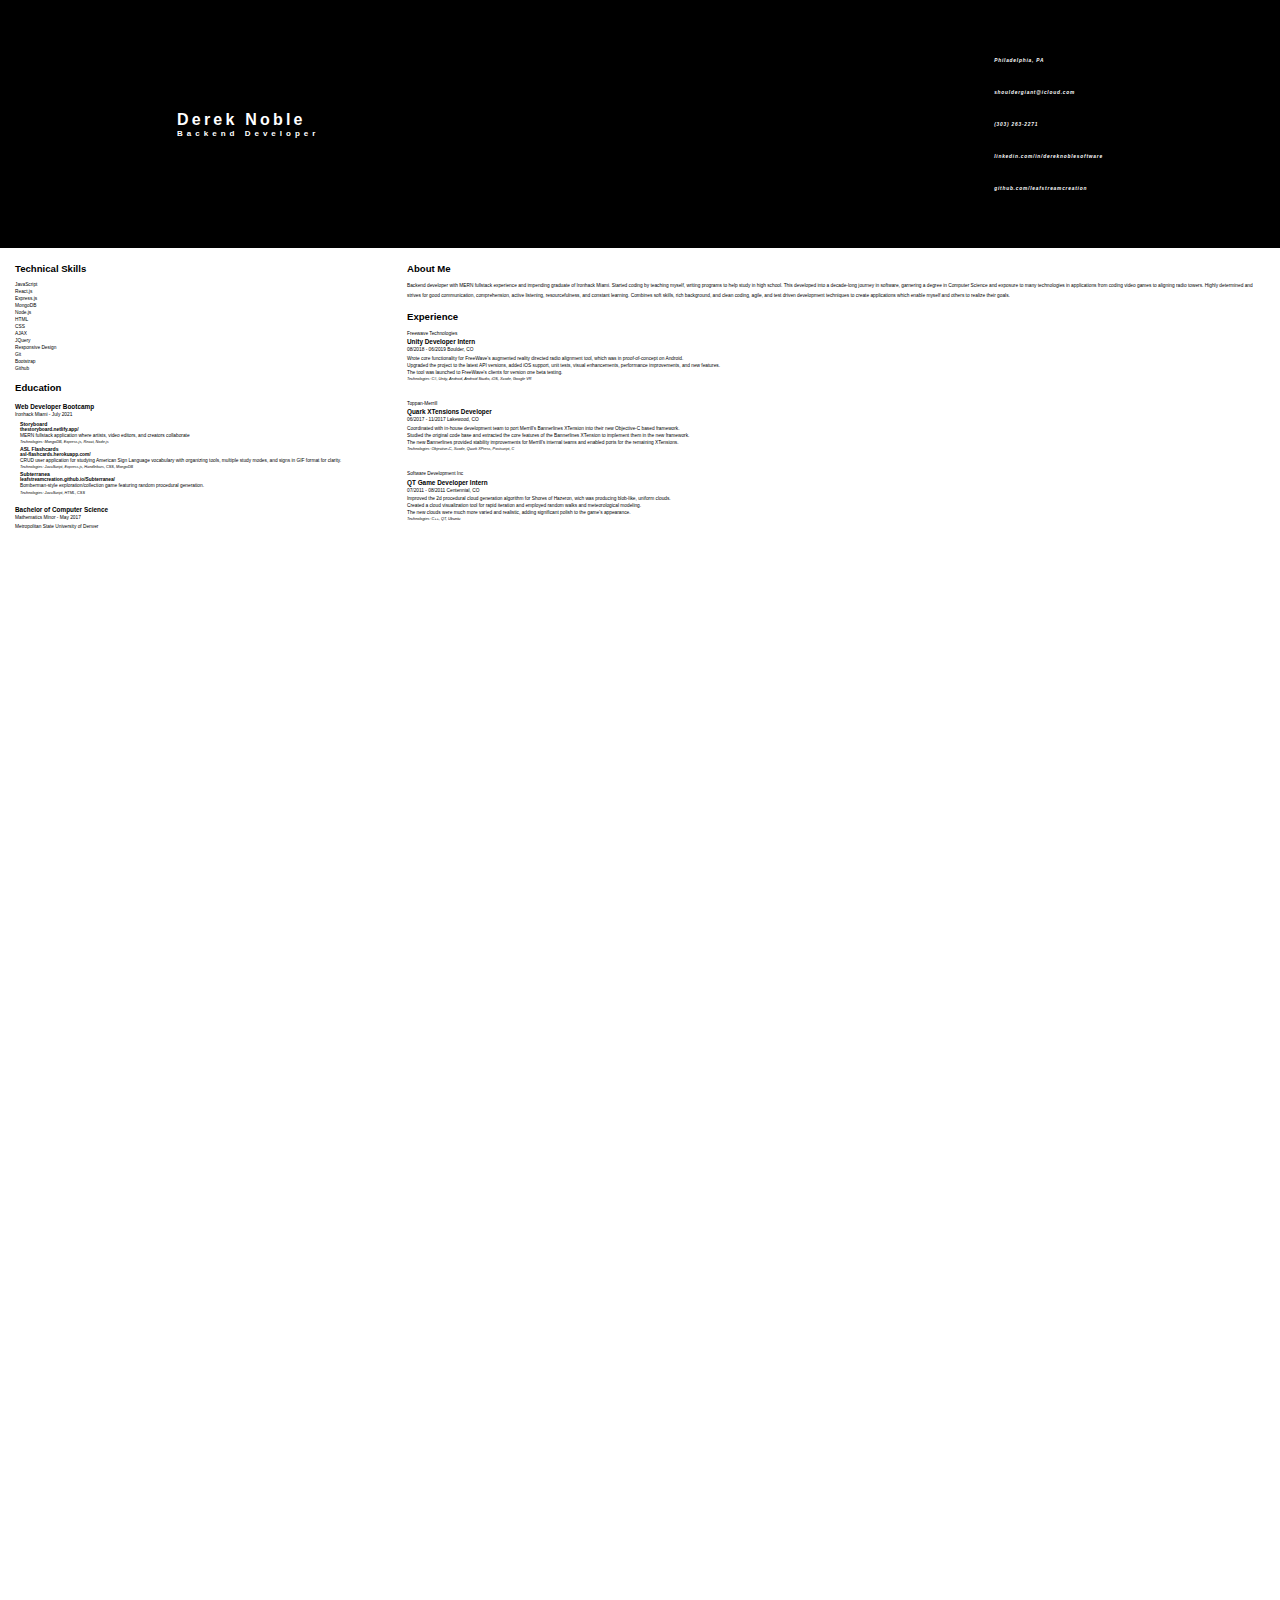
==== resume.html @ aae8b9cb "Added final project" ====
<!DOCTYPE html>
<html lang="en">
    <!-- Comment -->
<head>
    <meta charset="UTF-8">
    <meta http-equiv="X-UA-Compatible" content="IE=edge">
    <meta name="viewport" content="width=device-width, initial-scale=1.0">
    <title>Derek Noble Software</title>
    <link rel="stylesheet" href="resume.css">
</head>
<body>
    <header class="header">
        <div class="title">
            <h1 class="my-name">Derek Noble</h1>
            <h2 class="my-title">Backend Developer</h2>
        </div>
        <address class="contact-box">
            <strong class="contact">
                <!-- <div><img class="contact-icon" src="/icons/House.png" alt="Location"></div>  -->
                <a>Philadelphia, PA</a>
            </strong>
            <strong class="contact">
                <!-- <div><img class="contact-icon" src="/icons/Mail.png" alt="Email Address"></div> -->
                <a href="mailto:shouldergiant@icloud.com">shouldergiant@icloud.com</a>
            </strong>
            <strong class="contact">
                <!-- <div><img class="contact-icon" src="/icons/Phone.png" alt="Phone Number"></div> -->
                <a href="tel:+13032632271">(303) 263-2271</a>
            </strong>
            <strong class="contact">
                <!-- <div><img class="contact-icon" src="/icons/LinkedIn.png" alt="LinkedIn"></div>  -->
                <a href="https://www.linkedin.com/in/dereknoblesoftware/">linkedin.com/in/dereknoblesoftware</a>
            </strong>
            <strong class="contact">
                <!-- <div><img class="contact-icon" src="/icons/GitHub.png" alt="GitHub"></div>  -->
                <a href="https://github.com/leafstreamcreation">github.com/leafstreamcreation</a>
            </strong>
        </address>
    </header>
    <main>
        <div class="column left">
            <section class="technical-skills">
                <h3>Technical Skills</h3>
                <ul>
                    <li>JavaScript</li>
                    <li>React.js</li>
                    <li>Express.js</li>
                    <li>MongoDB</li>
                    <li>Node.js</li>
                    <li>HTML</li>
                    <li>CSS</li>
                    <li>AJAX</li>
                    <li>JQuery</li>
                    <li>Responsive Design</li>
                    <li>Git</li>
                    <li>Bootstrap</li>
                    <li>Github</li>
                </ul>
            </section>
            <section class="education">
                <h3>Education</h3>
                <div class="education-container">
                    <article class="school">
                        <h4>Web Developer Bootcamp</h4>
                        <p>Ironhack Miami - July 2021</p>
                        <ul class="project-container">
                            <li class="project">
                                <h5>Storyboard</h5>
                                <a href="https://thestoryboard.netlify.app/"><strong>thestoryboard.netlify.app/</strong></a>
                                <p>MERN fullstack application where artists, video editors, and creators collaborate</p>
                                <i>Technologies: MongoDB, Express.js, React, Node.js</i>
                                <!-- <a href="#">Live URL</a> -->
                            </li>
                            <li class="project">
                                <h5>ASL Flashcards</h5>
                                <a href="https://asl-flashcards.herokuapp.com/"><strong>asl-flashcards.herokuapp.com/</strong></a>
                                <p>CRUD user application for studying American Sign Language vocabulary with organizing tools, multiple study modes, and signs in GIF format for clarity.</p>
                                <i>Technologies: JavaScript, Express.js, Handlebars, CSS, MongoDB</i>
                                <!-- <a href="#">Live URL</a> -->
                            </li>
                            <li class="project">
                                <h5>Subterranea</h5>
                                <a href="https://leafstreamcreation.github.io/Subterranea/"><strong>leafstreamcreation.github.io/Subterranea/</strong></a>
                                <p>Bomberman-style exploration/collection game featuring random procedural generation.</p>
                                <i>Technologies: JavaScript, HTML, CSS</i>
                            </li>
                        </ul>
                    </article>
                    <article class="school">
                        <h4>Bachelor of Computer Science</h4>
                        <p>Mathematics Minor - May 2017</p>
                        <p>Metropolitan State University of Denver</p>
                    </article>
                </div>
            </section>
        </div>
        <div class="column right">
            <section class="summary">
                <h3>About Me</h3>
                <p>
                    Backend developer with MERN fullstack experience and impending graduate of Ironhack Miami. Started coding by teaching myself, writing programs to help study in high school. This developed into a decade-long journey in software, garnering a degree in Computer Science and exposure to many technologies in applications from coding video games to aligning radio towers. Highly determined and strives for good communication, comprehension, active listening, resourcefulness, and constant learning. Combines soft skills, rich background, and clean coding, agile, and test driven development techniques to create applications which enable myself and others to realize their goals.
                </p>
            </section>
            <section class="experience">
                <h3>Experience</h3>
                <div class="position-container">
                    <article class="position">
                        <p>Freewave Technologies</p>
                        <h4>Unity Developer Intern</h4>
                        <p>08/2018 - 06/2019 Boulder, CO</p>
                        <ul>
                            <li>Wrote core functionality for FreeWave's augmented reality directed radio alignment tool, which was in proof-of-concept on Android.</li>
                            <li>Upgraded the project to the latest API versions, added iOS support, unit tests, visual enhancements, performance improvements, and new features.</li>
                            <li>The tool was launched to FreeWave's clients for version one beta testing.</li>
                        </ul>
                        <i>Technologies: C#, Unity, Android, Android Studio, iOS, Xcode, Google VR</i>
                    </article>
                    <article class="position">
                        <p>Toppan-Merrill</p>
                        <h4>Quark XTensions Developer</h4>
                        <p>06/2017 - 11/2017 Lakewood, CO</p>
                        <ul>
                            <li>Coordinated with in-house development team to port Merrill's Bannerlines XTension into their new Objective-C based framework.</li>
                            <li>Studied the original code base and extracted the core features of the Bannerlines XTension to implement them in the new framework.</li>
                            <li>The new Bannerlines provided stability improvements for Merrill's internal teams and enabled ports for the remaining XTensions.</li>
                        </ul>
                        <i>Technologies: Objective-C, Xcode, Quark XPress, Postscript, C</i>
                    </article>
                    <article class="position">
                        <p>Software Development Inc</p>
                        <h4>QT Game Developer Intern</h4>
                        <p>07/2011 - 08/2011 Centennial, CO</p>
                        <ul>
                            <li>Improved the 2d procedural cloud generation algorithm for Shores of Hazeron, wich was producing blob-like, uniform clouds.</li>
                            <li>Created a cloud visualization tool for rapid iteration and employed random walks and meteorological modeling.</li>
                            <li>The new clouds were much more varied and realistic, adding significant polish to the game's appearance.</li>
                        </ul>
                        <i>Technologies: C++, QT, Ubuntu</i>
                    </article>
                </div>
            </section>
        </div>
    </main>
</body>
</html>
---- resume.css ----
/* the html is limited to US letter (8.5'X11') dimensions
scaled to the width of the viewport */

/* Todo: media query so that fonts, margins,
and formatting scale properly */




* {
    margin: 0;
    padding: 0;
}

html {
    width: 100vw;
    height: 129.411765vw;
    /* border: 1px solid black; */
    font-family: Arial, Helvetica, sans-serif;
}

body {
    width: 100%;
    height: 100%;
}

a {
    text-decoration: none;
    color: inherit;
}

.header {
    display: flex;
    flex-direction: row;
    align-items: center;
    justify-content: space-evenly;
    width: 100%;
    height: 15%;
    overflow-y: clip;
    background-color: black;
    color: white;
}

.title {
    flex-basis: 50%;
    /* background-color: coral; */
}

.my-name {
    font-size: 1rem;
    letter-spacing: .2rem;
}

.my-title {
    font-size: .5rem;
    letter-spacing: .25rem;
}

.contact-box {
    display: flex;
    flex-direction: column;
    justify-content: space-evenly;
    height: 75%;
}

.contact {
    font-size: .3rem;
    letter-spacing: .05rem;
    color:white;
}

ul {
    list-style: none;
    display: flex;
    flex-direction: column;
    flex-wrap: wrap;
    /* border: solid 1px red */
}

.contact-icon {
    width: 40px;
    height: 40px;
}

main {
    width: 100vw;
    height: 85%;
    overflow-y: clip;
    display: flex;
    flex-direction: row;
}

.column {
    height: 100%;
    overflow-y: clip;
    /* overflow-x: clip; */
    padding: 10px;
}

.left {
    width: 30%;
}
.right {
    width: 70%;
}

section > h3 {
    font-size: .6rem;
    letter-spacing: 0rem;
    margin-bottom: 7px;
}

h4 {
    font-size: .4rem;
}

p {
    font-size: .3rem;
    word-spacing: 0rem;
    line-height: 200%;
    overflow-wrap: break-word;
    hyphens: auto;
}

li {
    font-size: .3rem;
    word-spacing: 0rem;
    margin: 1px 0;
}

section {
    padding: 5px;
    /* border: solid 1px green; */
}

h5 {
    font-size: .32rem;
}

.technical-skills {
    display: flex;
    flex-direction: column;
    flex-basis: 20%;
}

.education {
    flex-basis: 80%;
}

.project {
    margin-left: 5px;
}

.project > p {
    line-height: 150%;
}

.school {
    margin-top: 10px;
}

.position {
    margin-top: 5px;
    /* border: solid 1px blue; */
}

i {
    font-size: .24rem;
    word-spacing: 0rem;
    /* border: solid 1px black */
}

.position i {
    position: relative;
    top: -10px;
}

/* default media; mobile first portrait (iphone XS max) */
@media only screen and (min-width: 414px) and (max-width: 767px) and (orientation: portrait) {
    html {
        font-size: 16px;
    }
}



@media print {
    
}
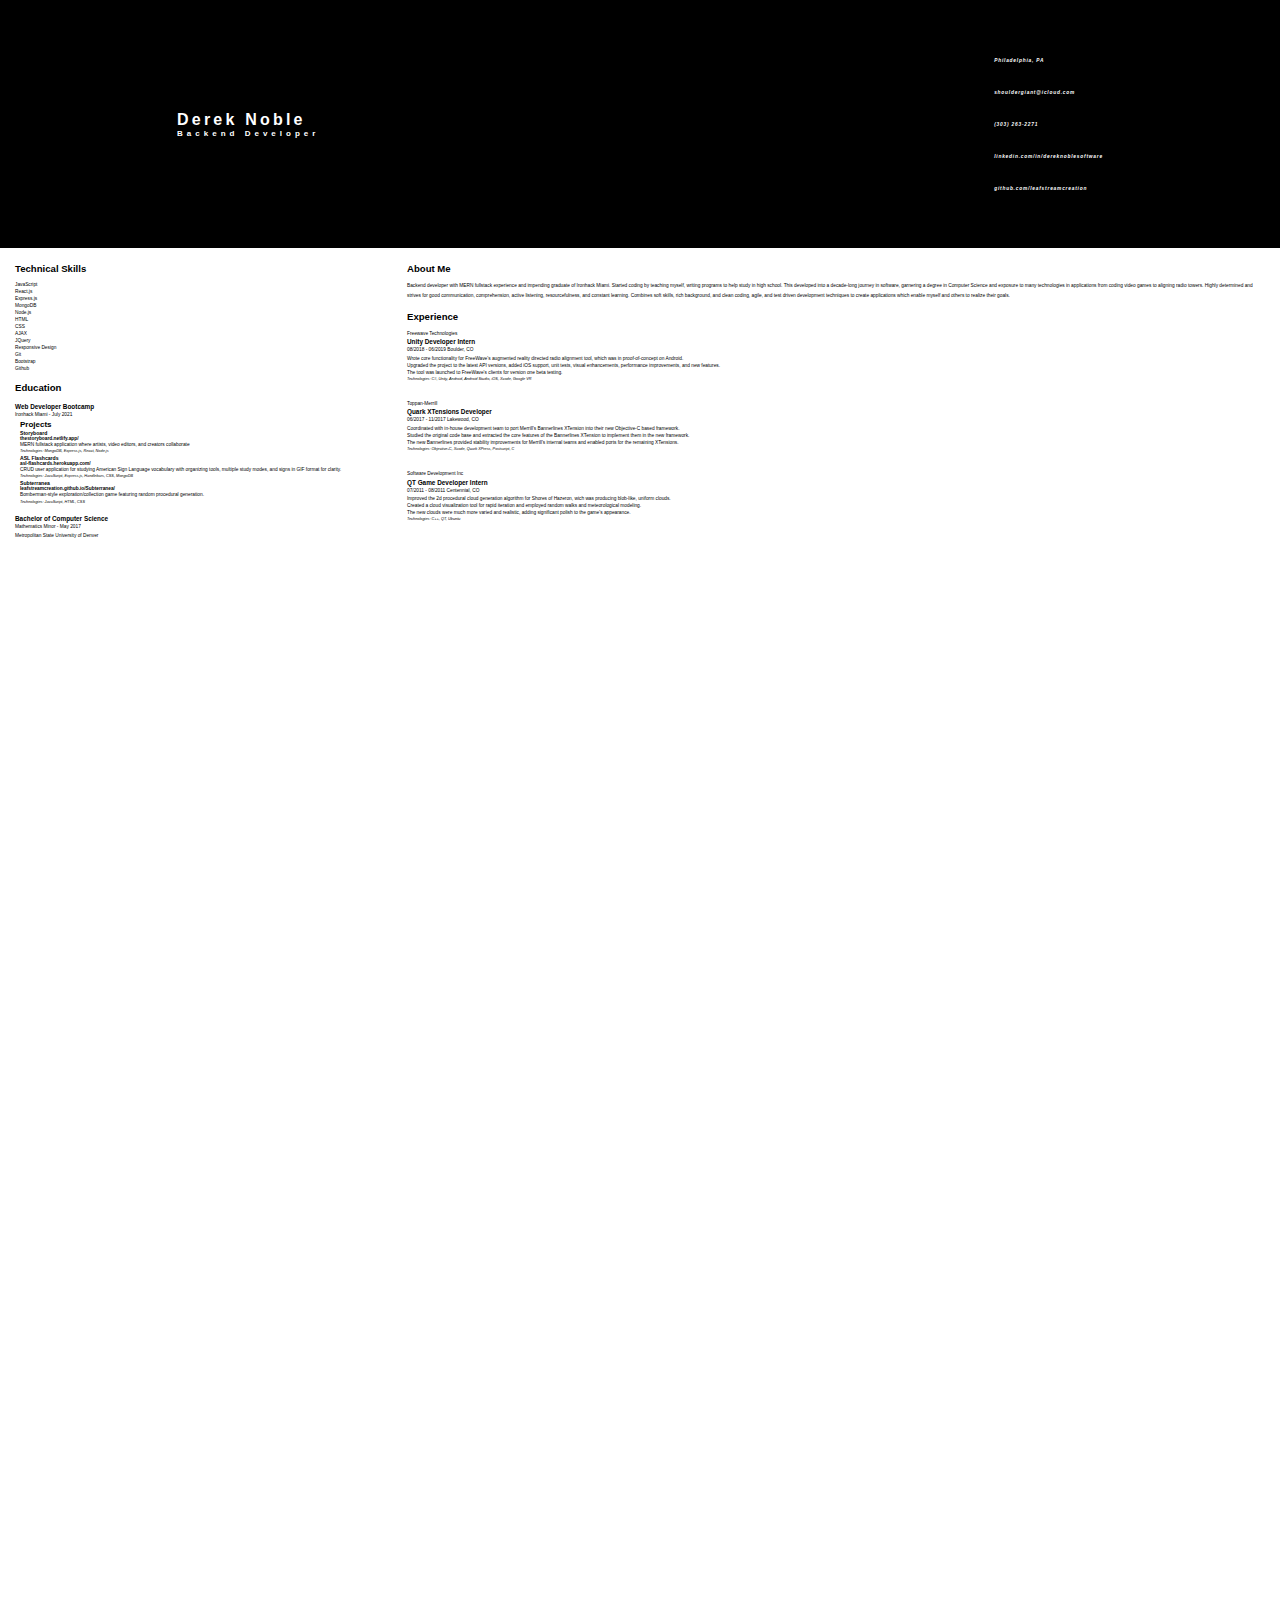
==== commit a05658ae: "Projects subheader added" ====
--- a/resume.html
+++ b/resume.html
@@ -64,6 +64,7 @@
                         <h4>Web Developer Bootcamp</h4>
                         <p>Ironhack Miami - July 2021</p>
                         <ul class="project-container">
+                            <h4 class="project-header">Projects</h4>
                             <li class="project">
                                 <h5>Storyboard</h5>
                                 <a href="https://thestoryboard.netlify.app/"><strong>thestoryboard.netlify.app/</strong></a>
--- a/resume.css
+++ b/resume.css
@@ -147,6 +147,11 @@
     flex-basis: 80%;
 }
 
+.project-header {
+    font-size: .5rem;
+    margin-left: 5px;
+}
+
 .project {
     margin-left: 5px;
 }
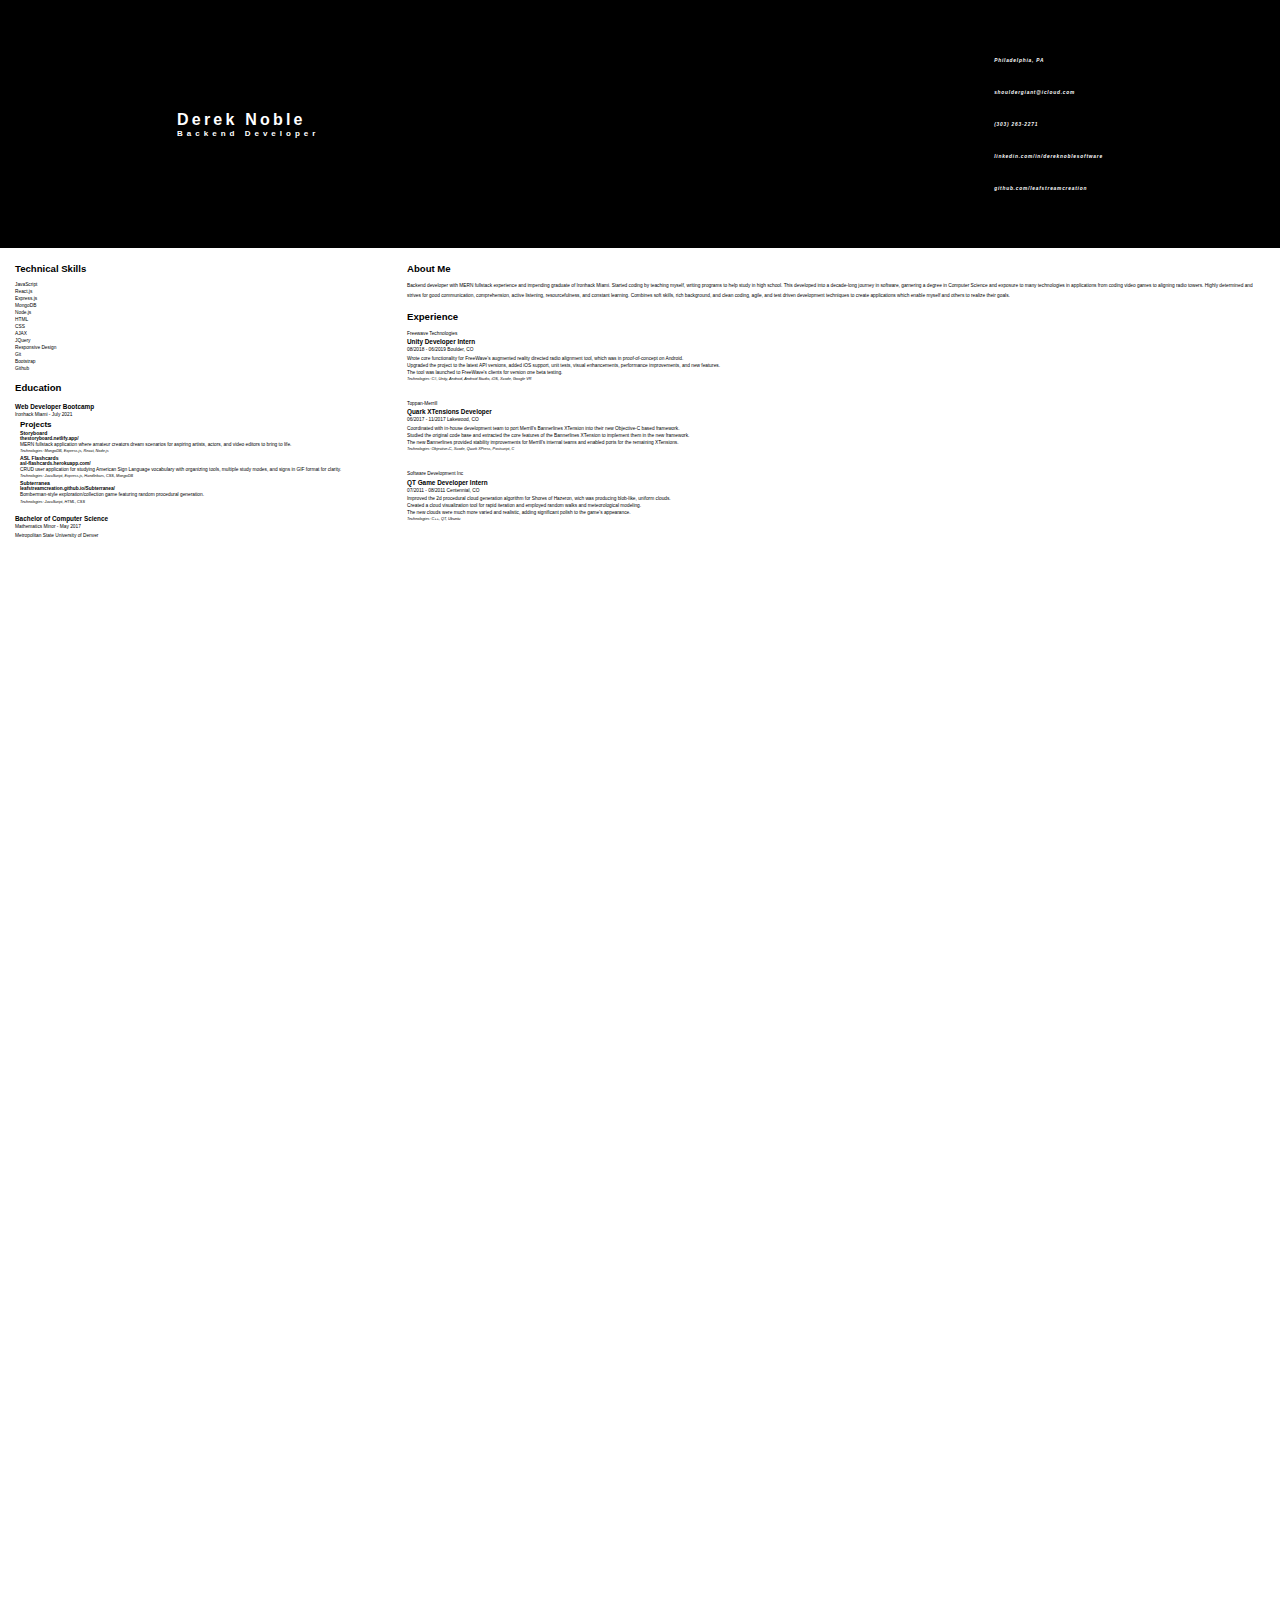
==== commit 31c2ca8f: "Fleshed out storyboard project description" ====
--- a/resume.html
+++ b/resume.html
@@ -68,7 +68,7 @@
                             <li class="project">
                                 <h5>Storyboard</h5>
                                 <a href="https://thestoryboard.netlify.app/"><strong>thestoryboard.netlify.app/</strong></a>
-                                <p>MERN fullstack application where artists, video editors, and creators collaborate</p>
+                                <p>MERN fullstack application where amateur creators dream scenarios for aspiring artists, actors, and video editors to bring to life.</p>
                                 <i>Technologies: MongoDB, Express.js, React, Node.js</i>
                                 <!-- <a href="#">Live URL</a> -->
                             </li>
--- a/resume.css
+++ b/resume.css
@@ -180,7 +180,7 @@
     top: -10px;
 }
 
-/* default media; mobile first portrait (iphone XS max) */
+/* default medium; mobile first portrait (iPhone XS max) */
 @media only screen and (min-width: 414px) and (max-width: 767px) and (orientation: portrait) {
     html {
         font-size: 16px;
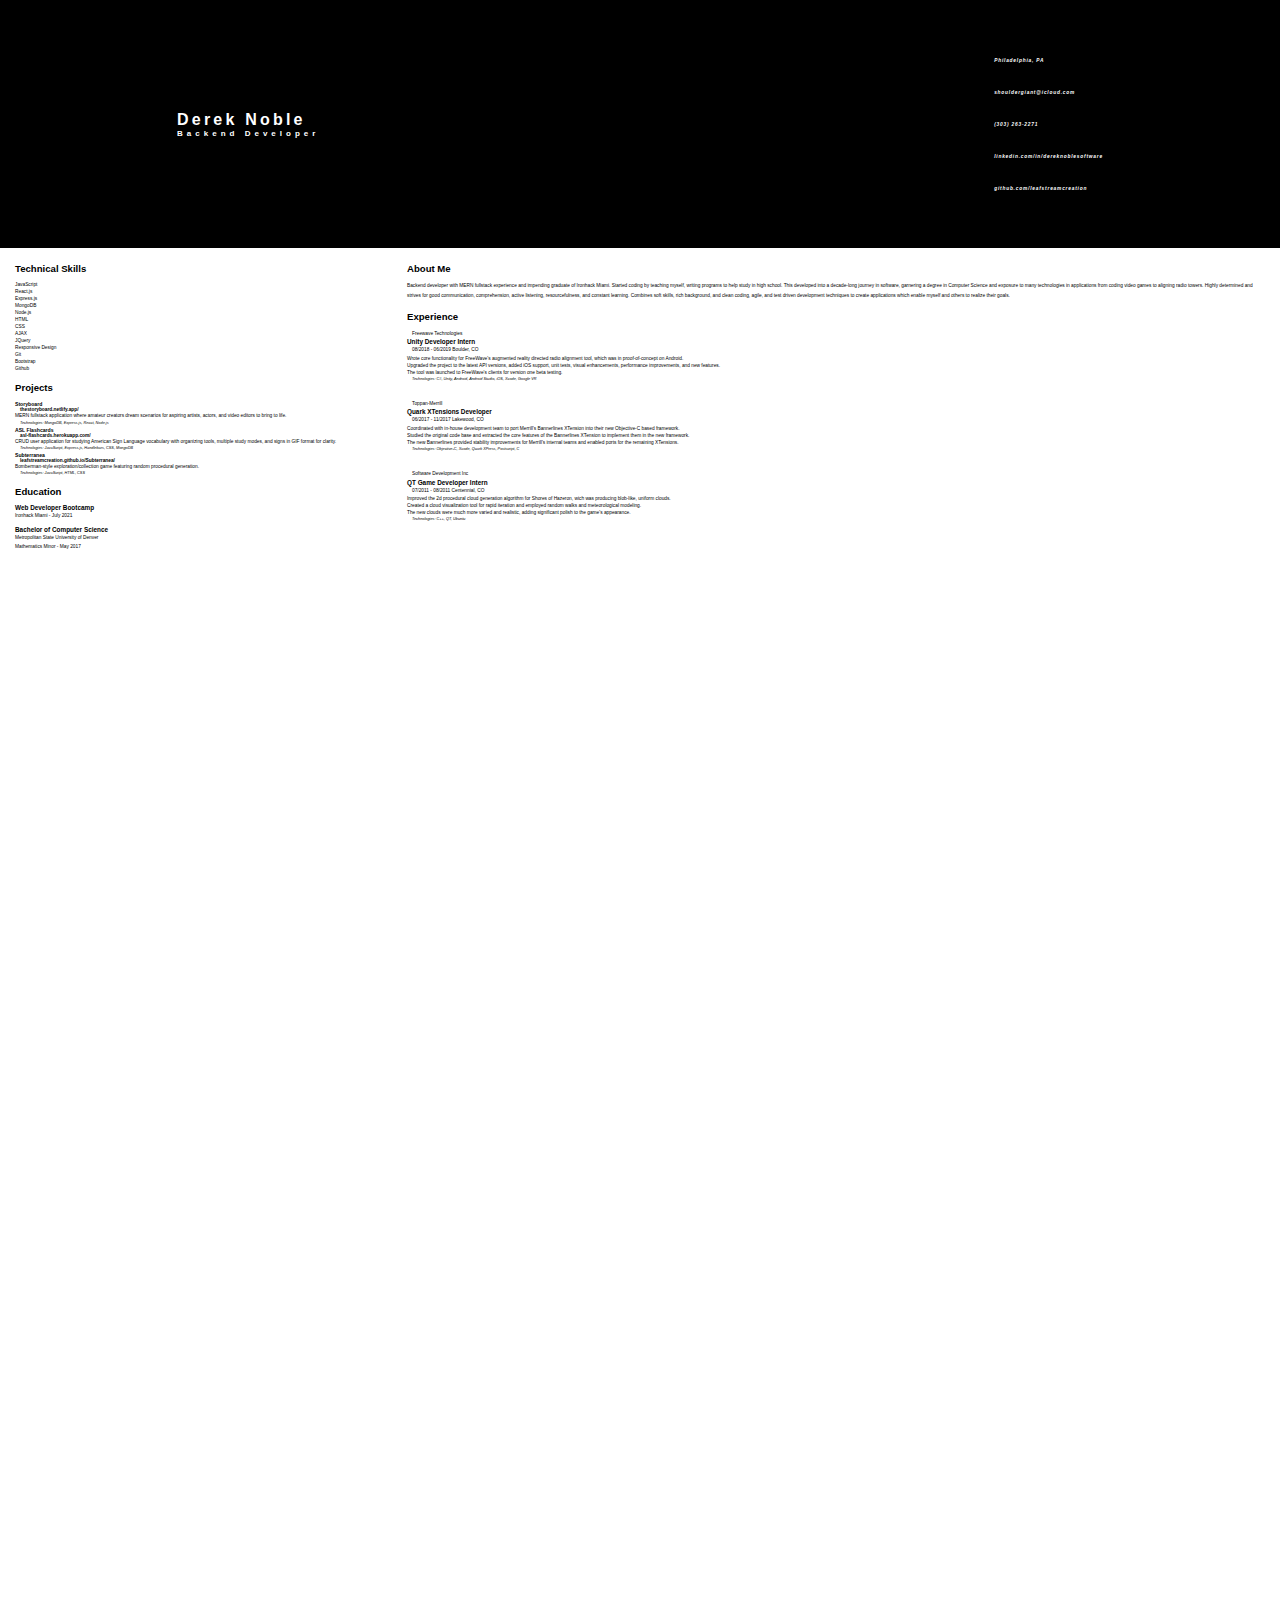
==== commit 32f4f99d: "Added Projects section" ====
--- a/resume.html
+++ b/resume.html
@@ -57,40 +57,42 @@
                     <li>Github</li>
                 </ul>
             </section>
+            <section class="projects">
+                <h3>Projects</h3>
+                <ul class="project-container">
+                    <li class="project">
+                        <h5>Storyboard</h5>
+                        <a href="https://thestoryboard.netlify.app/"><strong>thestoryboard.netlify.app/</strong></a>
+                        <p>MERN fullstack application where amateur creators dream scenarios for aspiring artists, actors, and video editors to bring to life.</p>
+                        <i>Technologies: MongoDB, Express.js, React, Node.js</i>
+                        <!-- <a href="#">Live URL</a> -->
+                    </li>
+                    <li class="project">
+                        <h5>ASL Flashcards</h5>
+                        <a href="https://asl-flashcards.herokuapp.com/"><strong>asl-flashcards.herokuapp.com/</strong></a>
+                        <p>CRUD user application for studying American Sign Language vocabulary with organizing tools, multiple study modes, and signs in GIF format for clarity.</p>
+                        <i>Technologies: JavaScript, Express.js, Handlebars, CSS, MongoDB</i>
+                        <!-- <a href="#">Live URL</a> -->
+                    </li>
+                    <li class="project">
+                        <h5>Subterranea</h5>
+                        <a href="https://leafstreamcreation.github.io/Subterranea/"><strong>leafstreamcreation.github.io/Subterranea/</strong></a>
+                        <p>Bomberman-style exploration/collection game featuring random procedural generation.</p>
+                        <i>Technologies: JavaScript, HTML, CSS</i>
+                    </li>
+                </ul>
+            </section>
             <section class="education">
                 <h3>Education</h3>
                 <div class="education-container">
                     <article class="school">
                         <h4>Web Developer Bootcamp</h4>
                         <p>Ironhack Miami - July 2021</p>
-                        <ul class="project-container">
-                            <h4 class="project-header">Projects</h4>
-                            <li class="project">
-                                <h5>Storyboard</h5>
-                                <a href="https://thestoryboard.netlify.app/"><strong>thestoryboard.netlify.app/</strong></a>
-                                <p>MERN fullstack application where amateur creators dream scenarios for aspiring artists, actors, and video editors to bring to life.</p>
-                                <i>Technologies: MongoDB, Express.js, React, Node.js</i>
-                                <!-- <a href="#">Live URL</a> -->
-                            </li>
-                            <li class="project">
-                                <h5>ASL Flashcards</h5>
-                                <a href="https://asl-flashcards.herokuapp.com/"><strong>asl-flashcards.herokuapp.com/</strong></a>
-                                <p>CRUD user application for studying American Sign Language vocabulary with organizing tools, multiple study modes, and signs in GIF format for clarity.</p>
-                                <i>Technologies: JavaScript, Express.js, Handlebars, CSS, MongoDB</i>
-                                <!-- <a href="#">Live URL</a> -->
-                            </li>
-                            <li class="project">
-                                <h5>Subterranea</h5>
-                                <a href="https://leafstreamcreation.github.io/Subterranea/"><strong>leafstreamcreation.github.io/Subterranea/</strong></a>
-                                <p>Bomberman-style exploration/collection game featuring random procedural generation.</p>
-                                <i>Technologies: JavaScript, HTML, CSS</i>
-                            </li>
-                        </ul>
                     </article>
                     <article class="school">
                         <h4>Bachelor of Computer Science</h4>
-                        <p>Mathematics Minor - May 2017</p>
                         <p>Metropolitan State University of Denver</p>
+                        <p class="offset-left">Mathematics Minor - May 2017</p>
                     </article>
                 </div>
             </section>
--- a/resume.css
+++ b/resume.css
@@ -147,12 +147,7 @@
     flex-basis: 80%;
 }
 
-.project-header {
-    font-size: .5rem;
-    margin-left: 5px;
-}
-
-.project {
+.project > a, i {
     margin-left: 5px;
 }
 
@@ -161,12 +156,16 @@
 }
 
 .school {
-    margin-top: 10px;
+    margin-top: 5px;
 }
 
 .position {
     margin-top: 5px;
     /* border: solid 1px blue; */
+}
+
+.position > p, i {
+    margin-left: 5px;
 }
 
 i {
@@ -183,7 +182,11 @@
 /* default medium; mobile first portrait (iPhone XS max) */
 @media only screen and (min-width: 414px) and (max-width: 767px) and (orientation: portrait) {
     html {
-        font-size: 16px;
+        font-size: 18px;
+    }
+
+    .offset-left {
+        margin-left: 5px;
     }
 }
 
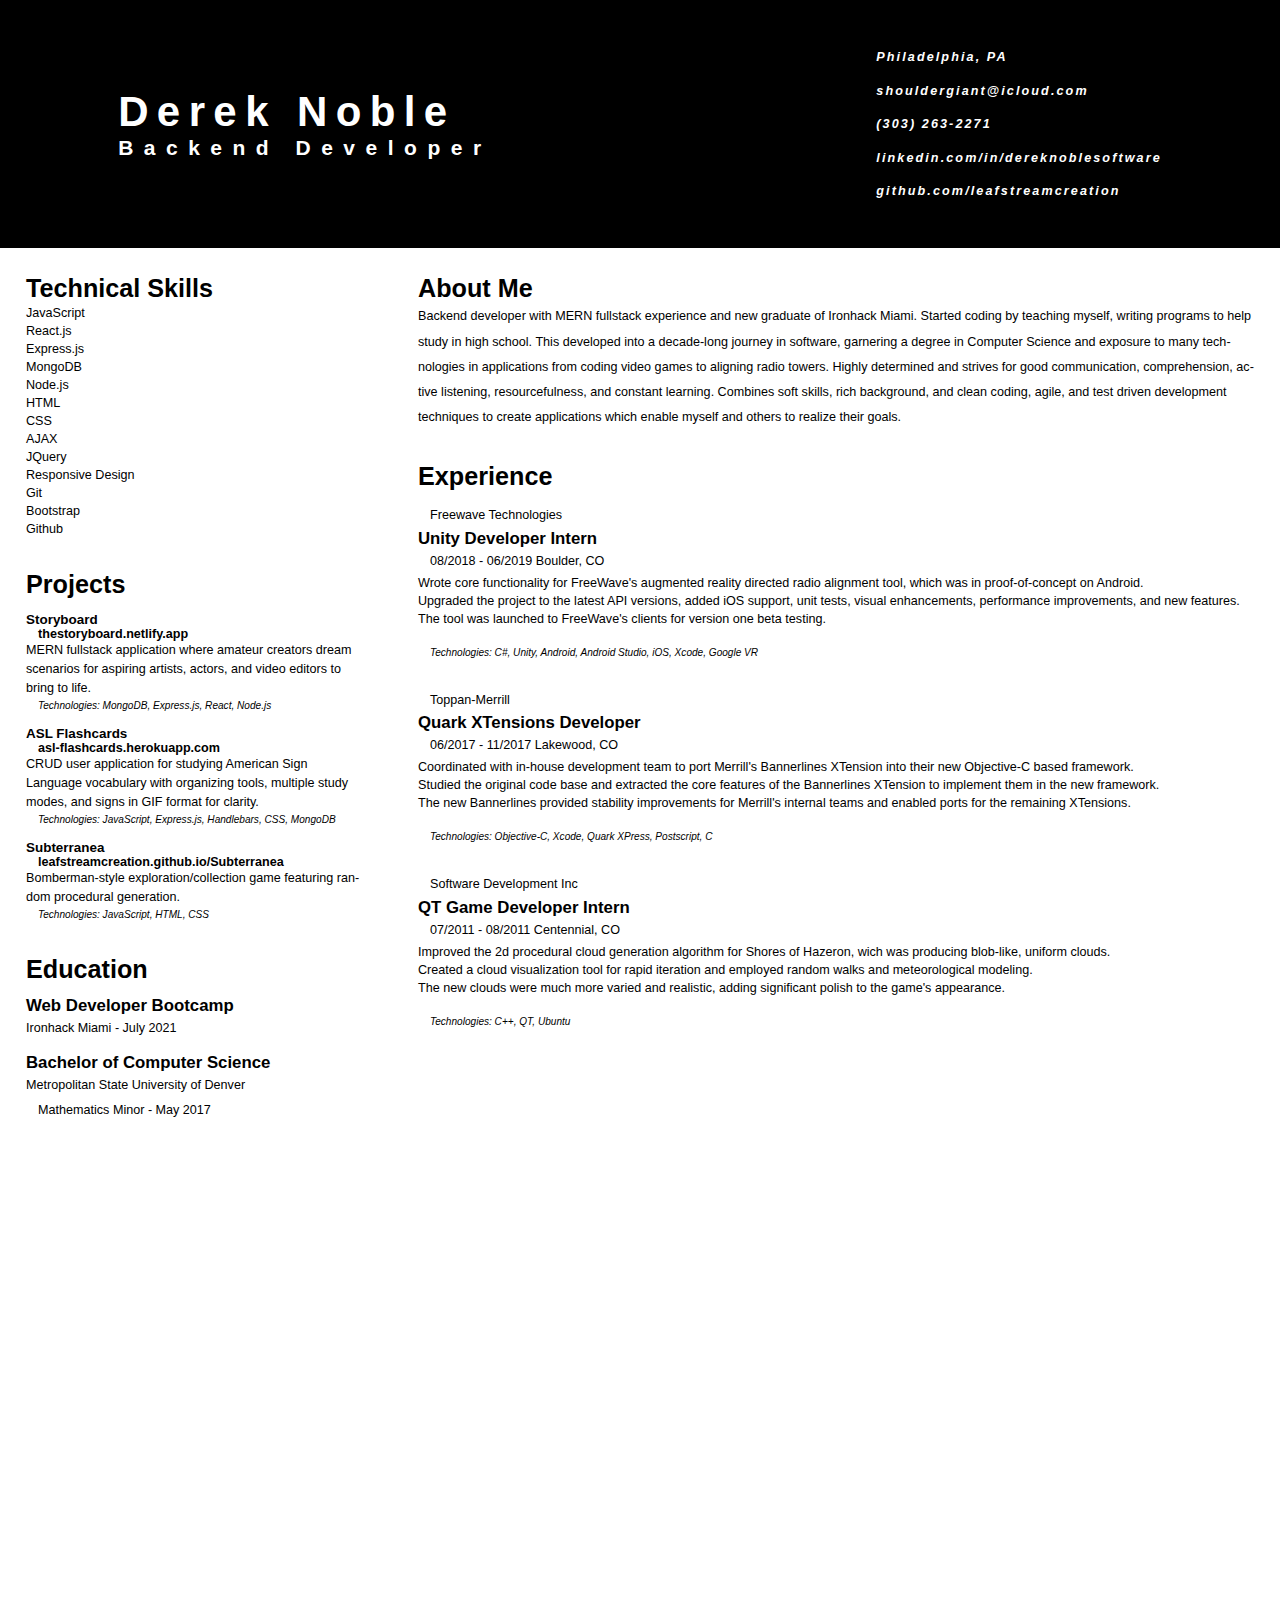
==== commit b0b317e7: "Resume final 7/9/21" ====
--- a/resume.html
+++ b/resume.html
@@ -62,21 +62,21 @@
                 <ul class="project-container">
                     <li class="project">
                         <h5>Storyboard</h5>
-                        <a href="https://thestoryboard.netlify.app/"><strong>thestoryboard.netlify.app/</strong></a>
+                        <a href="https://thestoryboard.netlify.app/"><strong>thestoryboard.netlify.app</strong></a>
                         <p>MERN fullstack application where amateur creators dream scenarios for aspiring artists, actors, and video editors to bring to life.</p>
                         <i>Technologies: MongoDB, Express.js, React, Node.js</i>
                         <!-- <a href="#">Live URL</a> -->
                     </li>
                     <li class="project">
                         <h5>ASL Flashcards</h5>
-                        <a href="https://asl-flashcards.herokuapp.com/"><strong>asl-flashcards.herokuapp.com/</strong></a>
+                        <a href="https://asl-flashcards.herokuapp.com/"><strong>asl-flashcards.herokuapp.com</strong></a>
                         <p>CRUD user application for studying American Sign Language vocabulary with organizing tools, multiple study modes, and signs in GIF format for clarity.</p>
                         <i>Technologies: JavaScript, Express.js, Handlebars, CSS, MongoDB</i>
                         <!-- <a href="#">Live URL</a> -->
                     </li>
                     <li class="project">
                         <h5>Subterranea</h5>
-                        <a href="https://leafstreamcreation.github.io/Subterranea/"><strong>leafstreamcreation.github.io/Subterranea/</strong></a>
+                        <a href="https://leafstreamcreation.github.io/Subterranea/"><strong>leafstreamcreation.github.io/Subterranea</strong></a>
                         <p>Bomberman-style exploration/collection game featuring random procedural generation.</p>
                         <i>Technologies: JavaScript, HTML, CSS</i>
                     </li>
@@ -101,7 +101,7 @@
             <section class="summary">
                 <h3>About Me</h3>
                 <p>
-                    Backend developer with MERN fullstack experience and impending graduate of Ironhack Miami. Started coding by teaching myself, writing programs to help study in high school. This developed into a decade-long journey in software, garnering a degree in Computer Science and exposure to many technologies in applications from coding video games to aligning radio towers. Highly determined and strives for good communication, comprehension, active listening, resourcefulness, and constant learning. Combines soft skills, rich background, and clean coding, agile, and test driven development techniques to create applications which enable myself and others to realize their goals.
+                    Backend developer with MERN fullstack experience and new graduate of Ironhack Miami. Started coding by teaching myself, writing programs to help study in high school. This developed into a decade-long journey in software, garnering a degree in Computer Science and exposure to many technologies in applications from coding video games to aligning radio towers. Highly determined and strives for good communication, comprehension, active listening, resourcefulness, and constant learning. Combines soft skills, rich background, and clean coding, agile, and test driven development techniques to create applications which enable myself and others to realize their goals.
                 </p>
             </section>
             <section class="experience">
--- a/resume.css
+++ b/resume.css
@@ -77,11 +77,6 @@
     /* border: solid 1px red */
 }
 
-.contact-icon {
-    width: 40px;
-    height: 40px;
-}
-
 main {
     width: 100vw;
     height: 85%;
@@ -107,7 +102,6 @@
 section > h3 {
     font-size: .6rem;
     letter-spacing: 0rem;
-    margin-bottom: 7px;
 }
 
 h4 {
@@ -125,13 +119,8 @@
 li {
     font-size: .3rem;
     word-spacing: 0rem;
-    margin: 1px 0;
-}
-
-section {
-    padding: 5px;
-    /* border: solid 1px green; */
-}
+}
+
 
 h5 {
     font-size: .32rem;
@@ -147,26 +136,11 @@
     flex-basis: 80%;
 }
 
-.project > a, i {
-    margin-left: 5px;
-}
 
 .project > p {
     line-height: 150%;
 }
 
-.school {
-    margin-top: 5px;
-}
-
-.position {
-    margin-top: 5px;
-    /* border: solid 1px blue; */
-}
-
-.position > p, i {
-    margin-left: 5px;
-}
 
 i {
     font-size: .24rem;
@@ -185,13 +159,95 @@
         font-size: 18px;
     }
 
+
+    .contact-icon {
+        width: 40px;
+        height: 40px;
+    }
+    
+    section {
+        padding: 5px;
+        /* border: solid 1px green; */
+    }
+
+    section > h3 {
+        margin-bottom: 7px;
+    }
+
+    li {
+        margin: 1px 0;
+    }
+
     .offset-left {
         margin-left: 5px;
     }
-}
-
-
-
-@media print {
-    
+    
+    .project > a, i {
+        margin-left: 5px;
+    }
+
+    .school {
+        margin-top: 5px;
+    }
+    
+    .position {
+        margin-top: 5px;
+        /* border: solid 1px blue; */
+    }
+    
+    .position > p, i {
+        margin-left: 5px;
+    }
+}
+
+
+
+@media (min-width: 800px) {
+    html {
+        font-size: 42px;
+    }
+
+
+    .contact-icon {
+        /* width: 40px;
+        height: 40px; */
+    }
+    
+    section {
+        padding: 16px;
+        /* border: solid 1px green; */
+    }
+
+    section > h3 {
+        margin-bottom: 1px;
+    }
+
+    li {
+        margin: 2px 0;
+    }
+
+    .offset-left {
+        margin-left: 12px;
+    }
+
+    .project {
+        margin-top: 12px;
+    }
+    
+    .project > a, i {
+        margin-left: 12px;
+    }
+
+    .school {
+        margin-top: 12px;
+    }
+    
+    .position {
+        margin-top: 12px;
+        /* border: solid 1px blue; */
+    }
+    
+    .position > p, i {
+        margin-left: 12px;
+    }
 }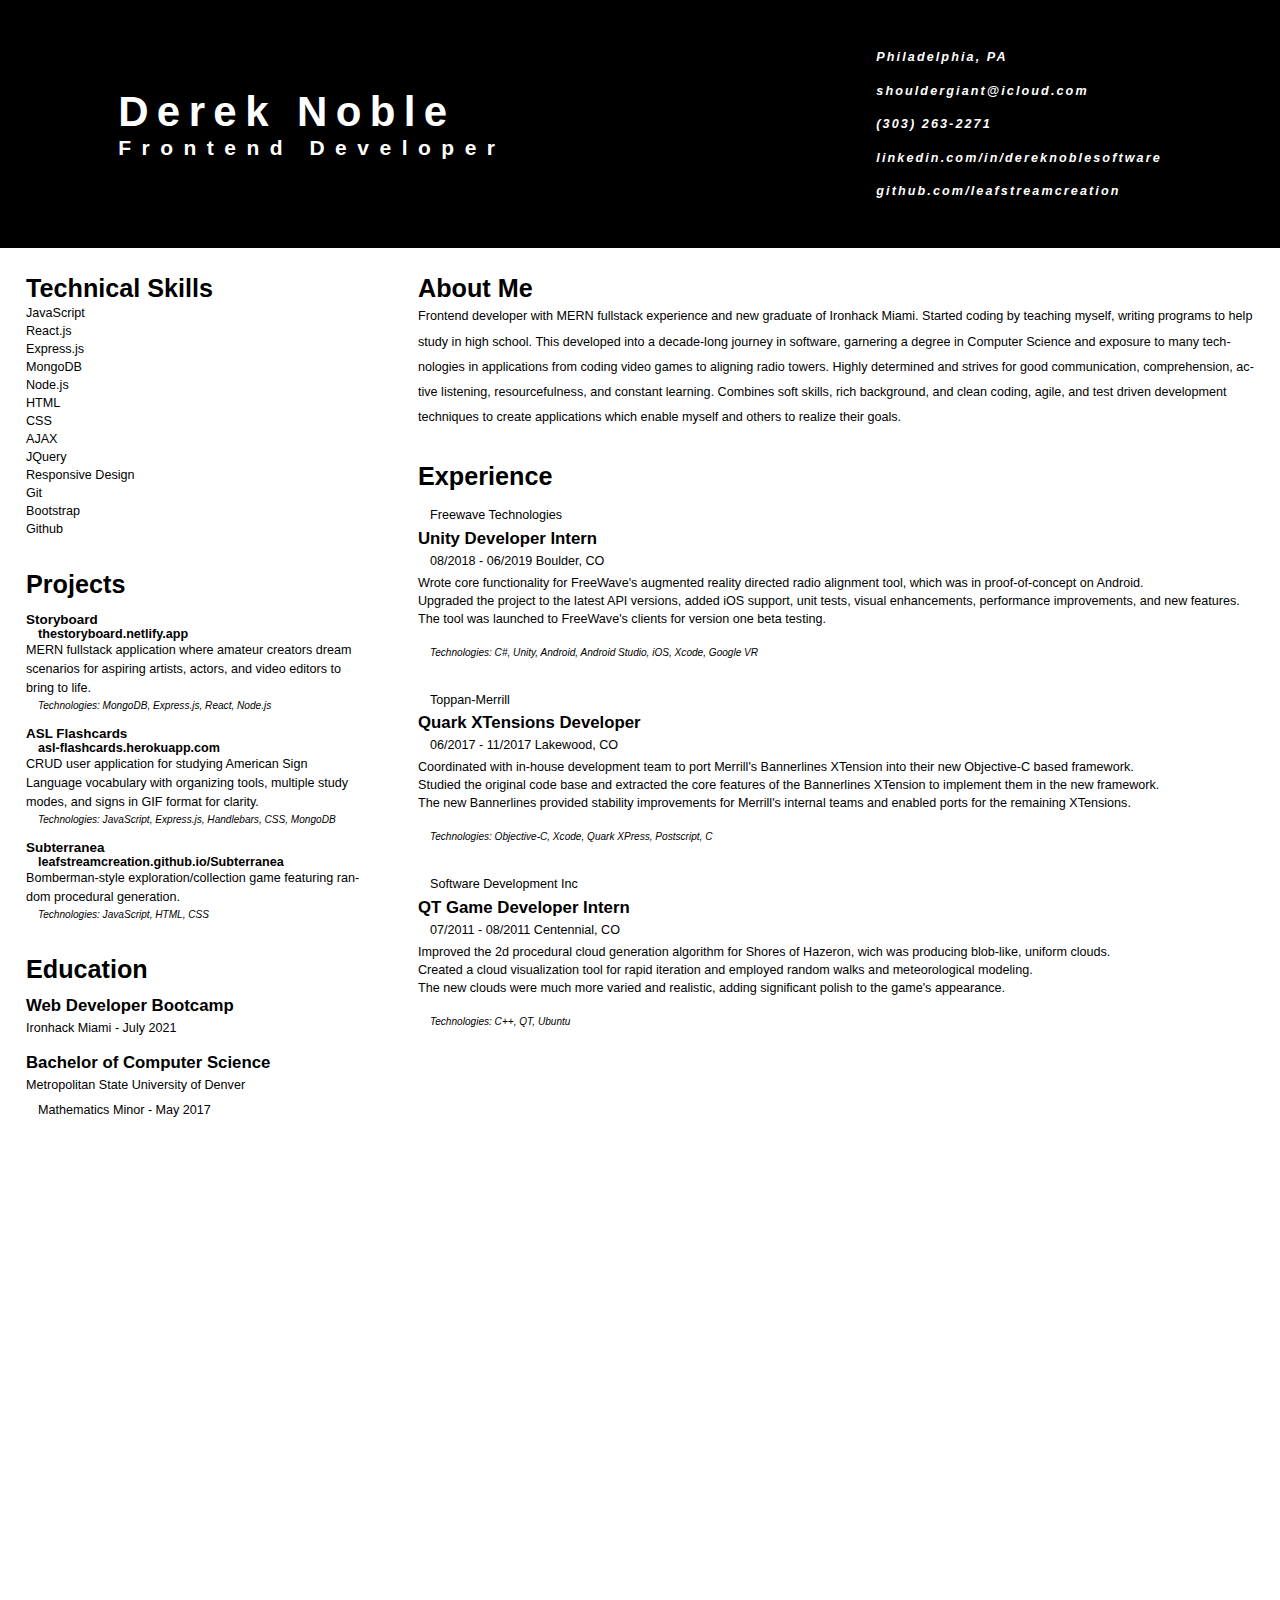
==== commit 9cf3b0fb: "Frontend version" ====
--- a/resume.html
+++ b/resume.html
@@ -12,7 +12,7 @@
     <header class="header">
         <div class="title">
             <h1 class="my-name">Derek Noble</h1>
-            <h2 class="my-title">Backend Developer</h2>
+            <h2 class="my-title">Frontend Developer</h2>
         </div>
         <address class="contact-box">
             <strong class="contact">
@@ -101,7 +101,7 @@
             <section class="summary">
                 <h3>About Me</h3>
                 <p>
-                    Backend developer with MERN fullstack experience and new graduate of Ironhack Miami. Started coding by teaching myself, writing programs to help study in high school. This developed into a decade-long journey in software, garnering a degree in Computer Science and exposure to many technologies in applications from coding video games to aligning radio towers. Highly determined and strives for good communication, comprehension, active listening, resourcefulness, and constant learning. Combines soft skills, rich background, and clean coding, agile, and test driven development techniques to create applications which enable myself and others to realize their goals.
+                    Frontend developer with MERN fullstack experience and new graduate of Ironhack Miami. Started coding by teaching myself, writing programs to help study in high school. This developed into a decade-long journey in software, garnering a degree in Computer Science and exposure to many technologies in applications from coding video games to aligning radio towers. Highly determined and strives for good communication, comprehension, active listening, resourcefulness, and constant learning. Combines soft skills, rich background, and clean coding, agile, and test driven development techniques to create applications which enable myself and others to realize their goals.
                 </p>
             </section>
             <section class="experience">
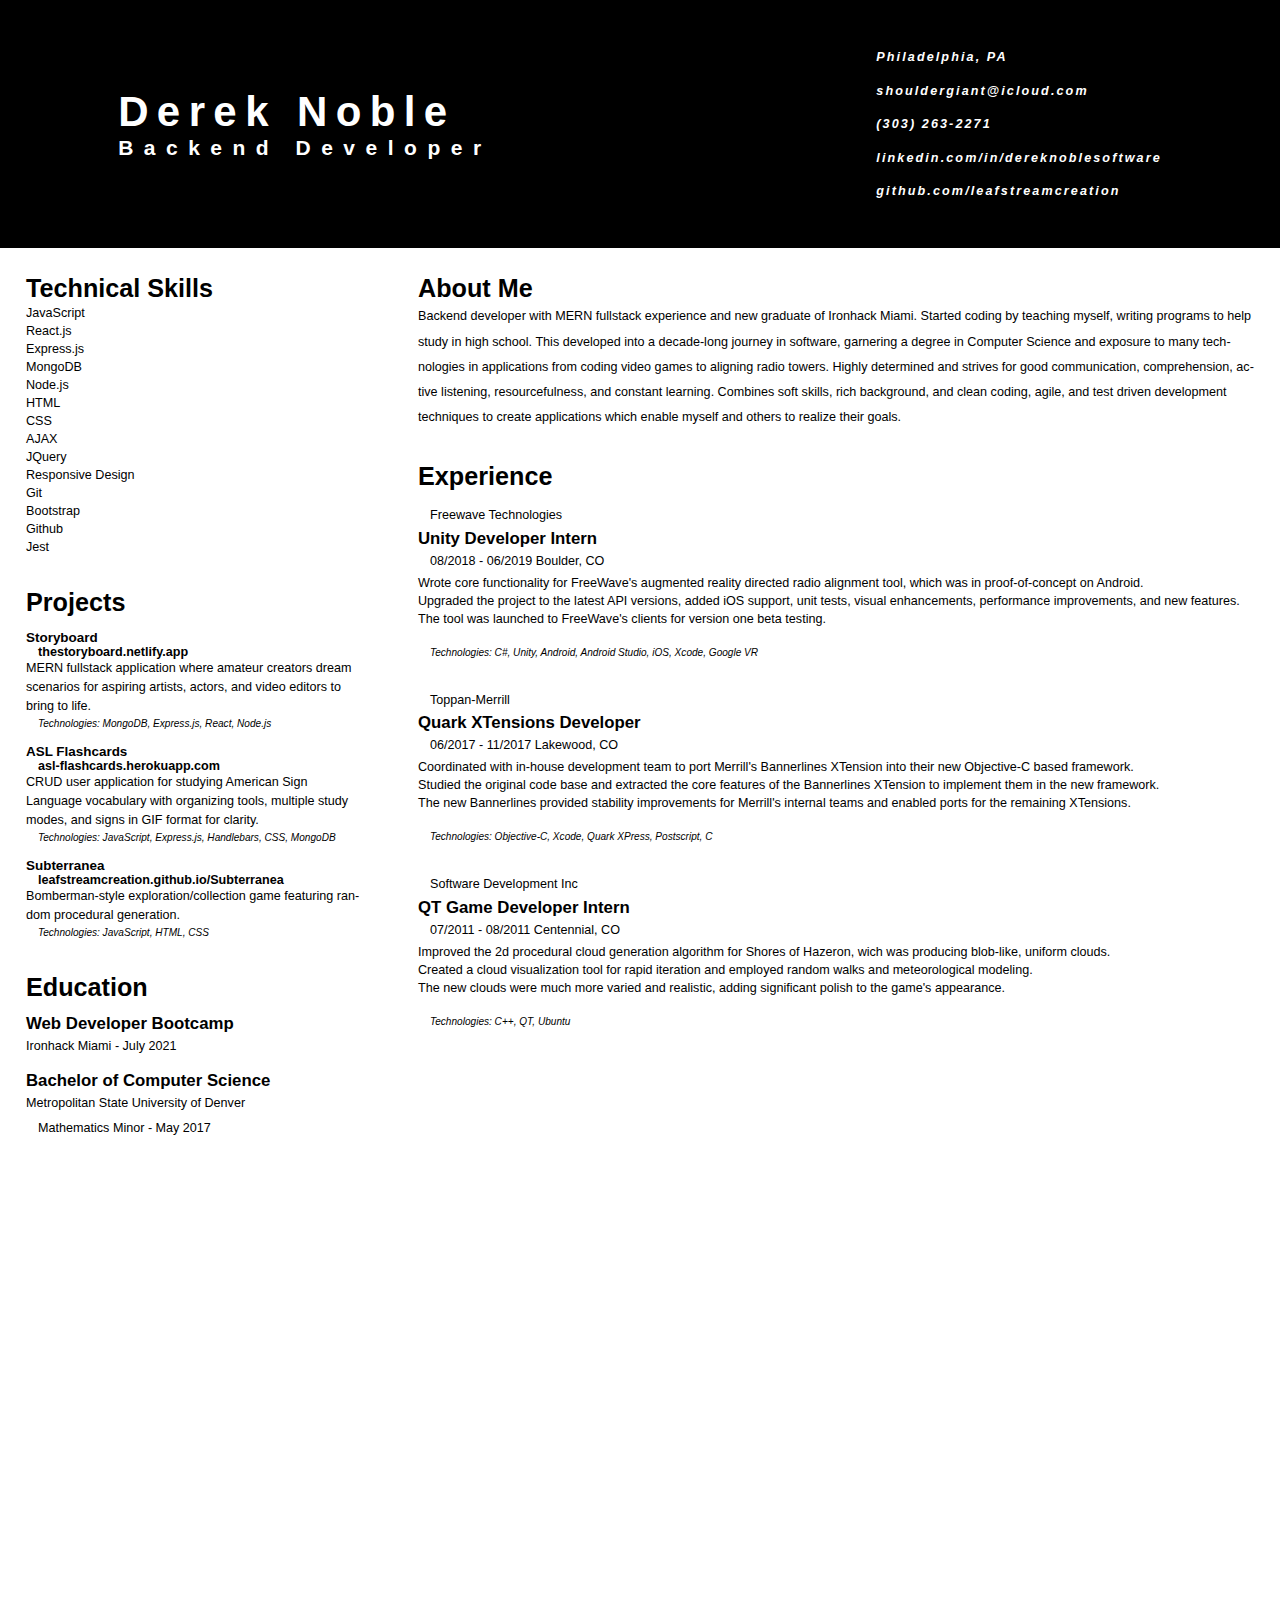
==== commit c07101da: "added jest unit testing skill" ====
--- a/resume.html
+++ b/resume.html
@@ -12,7 +12,7 @@
     <header class="header">
         <div class="title">
             <h1 class="my-name">Derek Noble</h1>
-            <h2 class="my-title">Frontend Developer</h2>
+            <h2 class="my-title">Backend Developer</h2>
         </div>
         <address class="contact-box">
             <strong class="contact">
@@ -55,6 +55,7 @@
                     <li>Git</li>
                     <li>Bootstrap</li>
                     <li>Github</li>
+                    <li>Jest</li>
                 </ul>
             </section>
             <section class="projects">
@@ -65,14 +66,12 @@
                         <a href="https://thestoryboard.netlify.app/"><strong>thestoryboard.netlify.app</strong></a>
                         <p>MERN fullstack application where amateur creators dream scenarios for aspiring artists, actors, and video editors to bring to life.</p>
                         <i>Technologies: MongoDB, Express.js, React, Node.js</i>
-                        <!-- <a href="#">Live URL</a> -->
                     </li>
                     <li class="project">
                         <h5>ASL Flashcards</h5>
                         <a href="https://asl-flashcards.herokuapp.com/"><strong>asl-flashcards.herokuapp.com</strong></a>
                         <p>CRUD user application for studying American Sign Language vocabulary with organizing tools, multiple study modes, and signs in GIF format for clarity.</p>
                         <i>Technologies: JavaScript, Express.js, Handlebars, CSS, MongoDB</i>
-                        <!-- <a href="#">Live URL</a> -->
                     </li>
                     <li class="project">
                         <h5>Subterranea</h5>
@@ -101,7 +100,7 @@
             <section class="summary">
                 <h3>About Me</h3>
                 <p>
-                    Frontend developer with MERN fullstack experience and new graduate of Ironhack Miami. Started coding by teaching myself, writing programs to help study in high school. This developed into a decade-long journey in software, garnering a degree in Computer Science and exposure to many technologies in applications from coding video games to aligning radio towers. Highly determined and strives for good communication, comprehension, active listening, resourcefulness, and constant learning. Combines soft skills, rich background, and clean coding, agile, and test driven development techniques to create applications which enable myself and others to realize their goals.
+                    Backend developer with MERN fullstack experience and new graduate of Ironhack Miami. Started coding by teaching myself, writing programs to help study in high school. This developed into a decade-long journey in software, garnering a degree in Computer Science and exposure to many technologies in applications from coding video games to aligning radio towers. Highly determined and strives for good communication, comprehension, active listening, resourcefulness, and constant learning. Combines soft skills, rich background, and clean coding, agile, and test driven development techniques to create applications which enable myself and others to realize their goals.
                 </p>
             </section>
             <section class="experience">
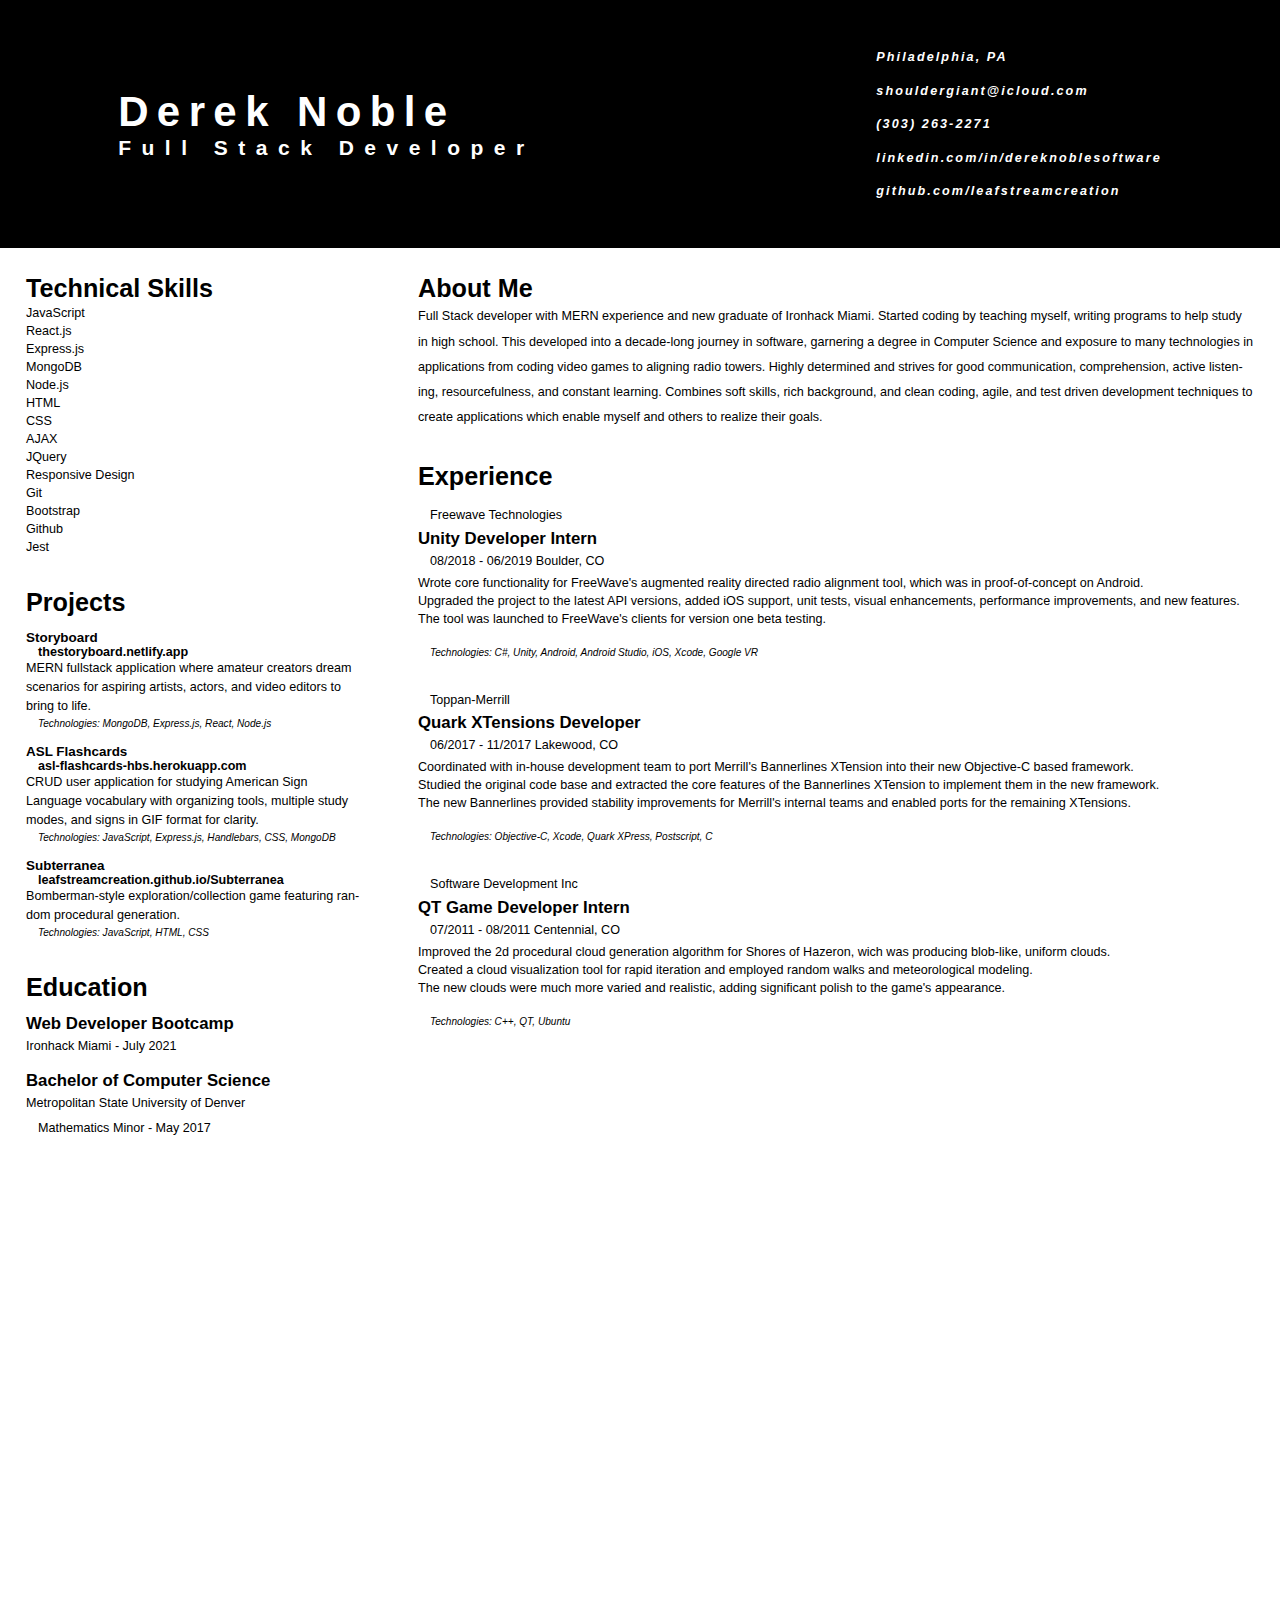
==== commit 251f8fe8: "full stack resume with hbs asl flashcards link" ====
--- a/resume.html
+++ b/resume.html
@@ -12,7 +12,7 @@
     <header class="header">
         <div class="title">
             <h1 class="my-name">Derek Noble</h1>
-            <h2 class="my-title">Backend Developer</h2>
+            <h2 class="my-title">Full Stack Developer</h2>
         </div>
         <address class="contact-box">
             <strong class="contact">
@@ -69,7 +69,7 @@
                     </li>
                     <li class="project">
                         <h5>ASL Flashcards</h5>
-                        <a href="https://asl-flashcards.herokuapp.com/"><strong>asl-flashcards.herokuapp.com</strong></a>
+                        <a href="https://asl-flashcards-hbs.herokuapp.com"><strong>asl-flashcards-hbs.herokuapp.com</strong></a>
                         <p>CRUD user application for studying American Sign Language vocabulary with organizing tools, multiple study modes, and signs in GIF format for clarity.</p>
                         <i>Technologies: JavaScript, Express.js, Handlebars, CSS, MongoDB</i>
                     </li>
@@ -100,7 +100,7 @@
             <section class="summary">
                 <h3>About Me</h3>
                 <p>
-                    Backend developer with MERN fullstack experience and new graduate of Ironhack Miami. Started coding by teaching myself, writing programs to help study in high school. This developed into a decade-long journey in software, garnering a degree in Computer Science and exposure to many technologies in applications from coding video games to aligning radio towers. Highly determined and strives for good communication, comprehension, active listening, resourcefulness, and constant learning. Combines soft skills, rich background, and clean coding, agile, and test driven development techniques to create applications which enable myself and others to realize their goals.
+                    Full Stack developer with MERN experience and new graduate of Ironhack Miami. Started coding by teaching myself, writing programs to help study in high school. This developed into a decade-long journey in software, garnering a degree in Computer Science and exposure to many technologies in applications from coding video games to aligning radio towers. Highly determined and strives for good communication, comprehension, active listening, resourcefulness, and constant learning. Combines soft skills, rich background, and clean coding, agile, and test driven development techniques to create applications which enable myself and others to realize their goals.
                 </p>
             </section>
             <section class="experience">
